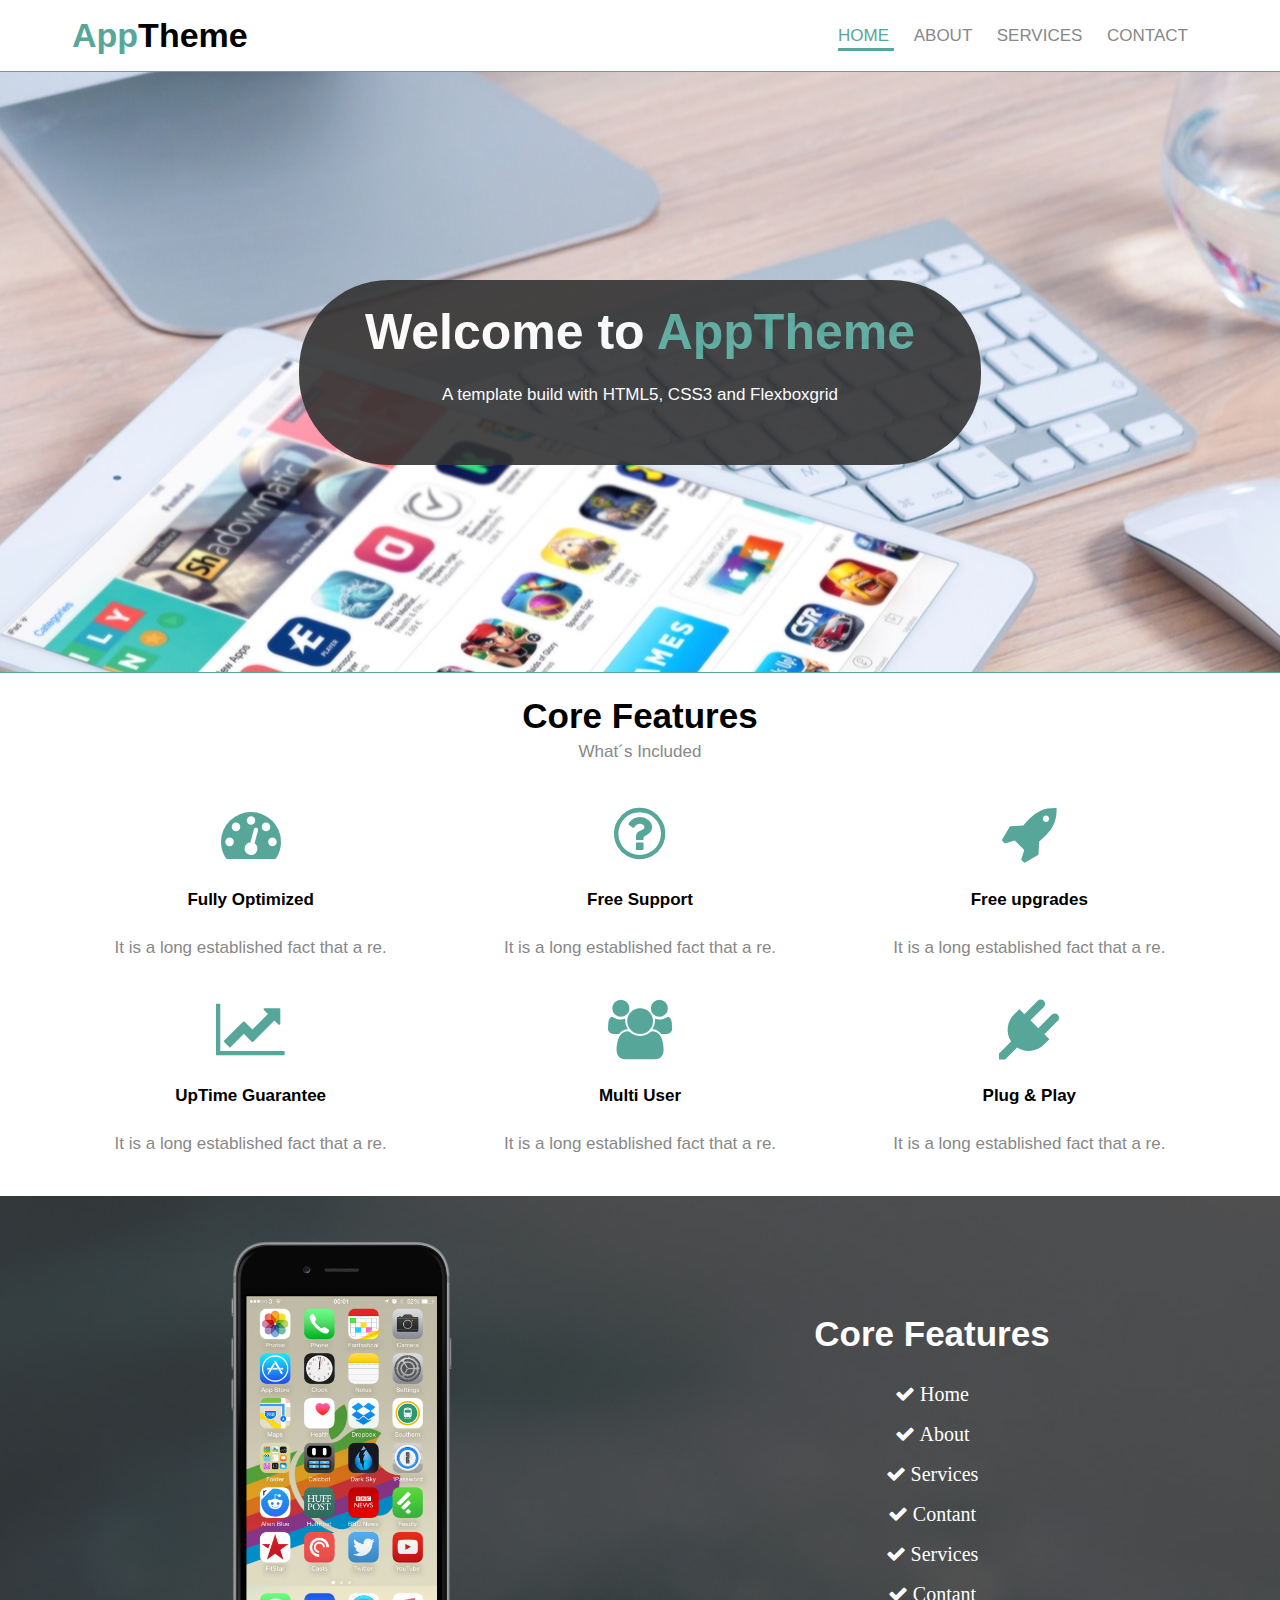
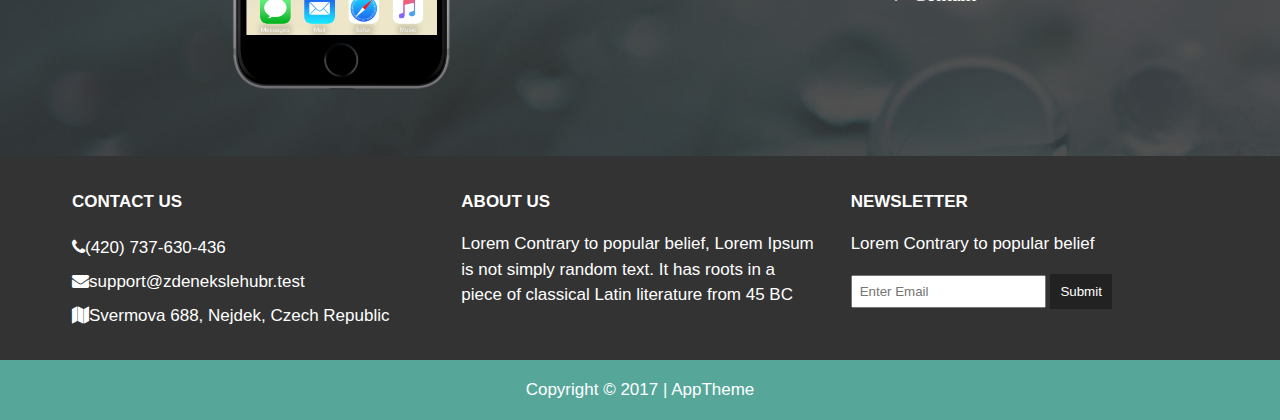
==== index.html @ 93b412a9 "initial commit" ====
<!DOCTYPE html>
<html lang="en">
<head>
    <meta charset="UTF-8">
    <title>AppTheme</title>
    <link rel="stylesheet" href="css/flexboxgrid.css"> 
    <link rel="stylesheet" href="css/style.css"> 
    <link rel="stylesheet" href="css/font-awesome.css"> 
</head>
<body>

    <!-- HEADER-->
    <header id="main-header">
        <div class="container">
            <div class="row end-sm end-md end-lg center-xs middle-xs middle-sm middle-md middle-lg">
                <div class="cols-xs-12 col-sm-2 col-md-2 col-lg-2 ">
                    <h1><span class="primary-text">App</span>Theme</h1>
                </div>
                <div class="cols-xs-12 col-sm-10 col-md-10 col-lg-10 ">
                  <nav id="navbar">
                    <ul>
                        <li class="current"><a href="index.html"> Home </a> </li>
                        <li><a href="about.html"> About </a> </li>
                        <li><a href="services.html"> Services </a> </li>
                        <li><a href="contact.html"> Contact </a> </li>
                    </ul>
                  </nav>
                </div>
            </div>
        </div>
    </header>

    <!-- Showcase -->
    <section id="showcase">
        <div class="container">
            <div class="row center-xs center-sm center-md center-lg middle-xs middle-sm middle-md middle-lg">
                <div class="cpl-xs-10 col-sm-10 col-md-10 col-lg-7 showcase-content">
                    <h1>Welcome to <span class="primary-text">AppTheme</span></h1>
                    <p>A template build with HTML5, CSS3 and Flexboxgrid</p>
                </div>
            </div>
        </div>
    </section>

    <!-- FEATURES -->
    <section id="features">
        <div class="container">
            <div class="row center-xs center-sm center-md center-lg">
                <div class="col-xs-12 col-sm-12 cold-md-12 col-lg-12">
                    <h2>Core Features </h2>
                    <p>What´s Included</p>
                    <!-- ICON ROW 1 -->
                    <div class="row center-xs center-sm center-md center-lg">
                        <div class="col-xs-12 col-sm-4 col-md-4 col-lg-4">
                            <i class="fa fa-dashboard"></i><br>
                            <h4>Fully Optimized</h4>
                            <p>It is a long established fact that a re.</p>
                        </div>
                        <div class="col-xs-12 col-sm-4 col-md-4 col-lg-4">
                            <i class="fa fa-question-circle-o"></i><br>
                            <h4>Free Support</h4>
                            <p>It is a long established fact that a re.</p>
                        </div>
                        <div class="col-xs-12 col-sm-4 col-md-4 col-lg-4">
                            <i class="fa fa-rocket"></i><br>
                            <h4>Free upgrades</h4>
                            <p>It is a long established fact that a re.</p>
                        </div>
                    </div>
                    <!-- ICON ROW 2 -->
                    <div class="row center-xs center-sm center-md center-lg">
                        <div class="col-xs-12 col-sm-4 col-md-4 col-lg-4">
                            <i class="fa fa-line-chart"></i><br>
                            <h4>UpTime Guarantee</h4>
                            <p>It is a long established fact that a re.</p>
                        </div>
                        <div class="col-xs-12 col-sm-4 col-md-4 col-lg-4">
                            <i class="fa fa-users"></i><br>
                            <h4>Multi User</h4>
                            <p>It is a long established fact that a re.</p>
                        </div>
                        <div class="col-xs-12 col-sm-4 col-md-4 col-lg-4">
                        <i class="fa fa-plug"></i><br>
                        <h4>Plug & Play</h4>
                        <p>It is a long established fact that a re.</p>
                        </div>
                    </div>
                </div>
            </div>
        </div>
    </section>

    <!-- INFO SECTION -->
    <section id="info">
        <div class="container">
            <div class="row center-xs center-sm center-md center-lg middle-xs middle-sm middle-md middle-lg">
                <div class="col-xs-12 col-sm-6 col-md-6 col-lg-6">
                    <img src="images/iphone.png" alt="">
                </div>
                <div class="col-xs-12 col-sm-6 col-md-6 col-lg-6">
                    <h2>Core Features</h2>
                    <ul>
                        <li><i class="fa fa-check"> Home </i> </li>
                        <li><i class="fa fa-check"> About </i> </li>
                        <li><i class="fa fa-check"> Services </i> </li>
                        <li><i class="fa fa-check"> Contant </i> </li>
                        <li><i class="fa fa-check"> Services </i> </li>
                        <li><i class="fa fa-check"> Contant </i> </li>
                    </ul> 
                </div>
            </div>
        </div>
    </section>

    <!-- COMPANY -->
    <section id="company">
        <div class="container">
            <div class="row">
            <div class="col-xs-12 col-sm-4 col-md-4 col-lg-4">
                <h4>Contact Us</h4>
                <ul>
                    <li><i class="fa fa-phone"></i>(420) 737-630-436</li>
                    <li><i class="fa fa-envelope"></i>support@zdenekslehubr.test</li>
                    <li><i class="fa fa-map"></i>Svermova 688, Nejdek, Czech Republic</li>
                </ul>
            </div>          
            <div class="col-xs-12 col-sm-4 col-md-4 col-lg-4">
                <h4>About Us</h4>
                <p>Lorem Contrary to popular belief, Lorem Ipsum is not simply random text. It has roots in a piece of classical Latin literature from 45 BC</p>
            </div>
            <div class="col-xs-12 col-sm-4 col-md-4 col-lg-4">
                <h4>NewsLetter</h4>
                <p>Lorem Contrary to popular belief</p>
                <form>
                    <input type="text" name="email" placeholder="Enter Email">
                    <button type="submit" name="button">Submit</button>
                </form>
                </div>
            </div>
        </div>
    </section>

    <!-- FOOTER -->
    <footer id="main-footer">
        <div class="container">
            <div class="row center-xs center-sm center-md center-lg">
                <div class="col-xs-12 col-sm-12 col-md-12 col-lg-12">
                    <p>Copyright &copy; 2017  | AppTheme </p>

                </div>
            </div>
        </div>
    </footer>
</body>
</html>
---- css/flexboxgrid.css ----
/* Uncomment and set these variables to customize the grid. */

.container-fluid {
  margin-right: auto;
  margin-left: auto;
  padding-right: 2rem;
  padding-left: 2rem;
}

.row {
  box-sizing: border-box;
  display: -ms-flexbox;
  display: -webkit-box;
  display: flex;
  -ms-flex: 0 1 auto;
  -webkit-box-flex: 0;
  flex: 0 1 auto;
  -ms-flex-direction: row;
  -webkit-box-orient: horizontal;
  -webkit-box-direction: normal;
  flex-direction: row;
  -ms-flex-wrap: wrap;
  flex-wrap: wrap;
  margin-right: -1rem;
  margin-left: -1rem;
}

.row.reverse {
  -ms-flex-direction: row-reverse;
  -webkit-box-orient: horizontal;
  -webkit-box-direction: reverse;
  flex-direction: row-reverse;
}

.col.reverse {
  -ms-flex-direction: column-reverse;
  -webkit-box-orient: vertical;
  -webkit-box-direction: reverse;
  flex-direction: column-reverse;
}

.col-xs,
.col-xs-1,
.col-xs-2,
.col-xs-3,
.col-xs-4,
.col-xs-5,
.col-xs-6,
.col-xs-7,
.col-xs-8,
.col-xs-9,
.col-xs-10,
.col-xs-11,
.col-xs-12 {
  box-sizing: border-box;
  -ms-flex: 0 0 auto;
  -webkit-box-flex: 0;
  flex: 0 0 auto;
  padding-right: 1rem;
  padding-left: 1rem;
}

.col-xs {
  -webkit-flex-grow: 1;
  -ms-flex-positive: 1;
  -webkit-box-flex: 1;
  flex-grow: 1;
  -ms-flex-preferred-size: 0;
  flex-basis: 0;
  max-width: 100%;
}

.col-xs-1 {
  -ms-flex-preferred-size: 8.333%;
  flex-basis: 8.333%;
  max-width: 8.333%;
}

.col-xs-2 {
  -ms-flex-preferred-size: 16.667%;
  flex-basis: 16.667%;
  max-width: 16.667%;
}

.col-xs-3 {
  -ms-flex-preferred-size: 25%;
  flex-basis: 25%;
  max-width: 25%;
}

.col-xs-4 {
  -ms-flex-preferred-size: 33.333%;
  flex-basis: 33.333%;
  max-width: 33.333%;
}

.col-xs-5 {
  -ms-flex-preferred-size: 41.667%;
  flex-basis: 41.667%;
  max-width: 41.667%;
}

.col-xs-6 {
  -ms-flex-preferred-size: 50%;
  flex-basis: 50%;
  max-width: 50%;
}

.col-xs-7 {
  -ms-flex-preferred-size: 58.333%;
  flex-basis: 58.333%;
  max-width: 58.333%;
}

.col-xs-8 {
  -ms-flex-preferred-size: 66.667%;
  flex-basis: 66.667%;
  max-width: 66.667%;
}

.col-xs-9 {
  -ms-flex-preferred-size: 75%;
  flex-basis: 75%;
  max-width: 75%;
}

.col-xs-10 {
  -ms-flex-preferred-size: 83.333%;
  flex-basis: 83.333%;
  max-width: 83.333%;
}

.col-xs-11 {
  -ms-flex-preferred-size: 91.667%;
  flex-basis: 91.667%;
  max-width: 91.667%;
}

.col-xs-12 {
  -ms-flex-preferred-size: 100%;
  flex-basis: 100%;
  max-width: 100%;
}

.col-xs-offset-1 {
  margin-left: 8.333%;
}

.col-xs-offset-2 {
  margin-left: 16.667%;
}

.col-xs-offset-3 {
  margin-left: 25%;
}

.col-xs-offset-4 {
  margin-left: 33.333%;
}

.col-xs-offset-5 {
  margin-left: 41.667%;
}

.col-xs-offset-6 {
  margin-left: 50%;
}

.col-xs-offset-7 {
  margin-left: 58.333%;
}

.col-xs-offset-8 {
  margin-left: 66.667%;
}

.col-xs-offset-9 {
  margin-left: 75%;
}

.col-xs-offset-10 {
  margin-left: 83.333%;
}

.col-xs-offset-11 {
  margin-left: 91.667%;
}

.start-xs {
  -ms-flex-pack: start;
  -webkit-box-pack: start;
  justify-content: flex-start;
  text-align: start;
}

.center-xs {
  -ms-flex-pack: center;
  -webkit-box-pack: center;
  justify-content: center;
  text-align: center;
}

.end-xs {
  -ms-flex-pack: end;
  -webkit-box-pack: end;
  justify-content: flex-end;
  text-align: end;
}

.top-xs {
  -ms-flex-align: start;
  -webkit-box-align: start;
  align-items: flex-start;
}

.middle-xs {
  -ms-flex-align: center;
  -webkit-box-align: center;
  align-items: center;
}

.bottom-xs {
  -ms-flex-align: end;
  -webkit-box-align: end;
  align-items: flex-end;
}

.around-xs {
  -ms-flex-pack: distribute;
  justify-content: space-around;
}

.between-xs {
  -ms-flex-pack: justify;
  -webkit-box-pack: justify;
  justify-content: space-between;
}

.first-xs {
  -ms-flex-order: -1;
  -webkit-box-ordinal-group: 0;
  order: -1;
}

.last-xs {
  -ms-flex-order: 1;
  -webkit-box-ordinal-group: 2;
  order: 1;
}

@media only screen and (min-width: 48em) {
  .container {
    width: 46rem;
  }

  .col-sm,
  .col-sm-1,
  .col-sm-2,
  .col-sm-3,
  .col-sm-4,
  .col-sm-5,
  .col-sm-6,
  .col-sm-7,
  .col-sm-8,
  .col-sm-9,
  .col-sm-10,
  .col-sm-11,
  .col-sm-12 {
    box-sizing: border-box;
    -ms-flex: 0 0 auto;
    -webkit-box-flex: 0;
    flex: 0 0 auto;
    padding-right: 1rem;
    padding-left: 1rem;
  }

  .col-sm {
    -webkit-flex-grow: 1;
    -ms-flex-positive: 1;
    -webkit-box-flex: 1;
    flex-grow: 1;
    -ms-flex-preferred-size: 0;
    flex-basis: 0;
    max-width: 100%;
  }

  .col-sm-1 {
    -ms-flex-preferred-size: 8.333%;
    flex-basis: 8.333%;
    max-width: 8.333%;
  }

  .col-sm-2 {
    -ms-flex-preferred-size: 16.667%;
    flex-basis: 16.667%;
    max-width: 16.667%;
  }

  .col-sm-3 {
    -ms-flex-preferred-size: 25%;
    flex-basis: 25%;
    max-width: 25%;
  }

  .col-sm-4 {
    -ms-flex-preferred-size: 33.333%;
    flex-basis: 33.333%;
    max-width: 33.333%;
  }

  .col-sm-5 {
    -ms-flex-preferred-size: 41.667%;
    flex-basis: 41.667%;
    max-width: 41.667%;
  }

  .col-sm-6 {
    -ms-flex-preferred-size: 50%;
    flex-basis: 50%;
    max-width: 50%;
  }

  .col-sm-7 {
    -ms-flex-preferred-size: 58.333%;
    flex-basis: 58.333%;
    max-width: 58.333%;
  }

  .col-sm-8 {
    -ms-flex-preferred-size: 66.667%;
    flex-basis: 66.667%;
    max-width: 66.667%;
  }

  .col-sm-9 {
    -ms-flex-preferred-size: 75%;
    flex-basis: 75%;
    max-width: 75%;
  }

  .col-sm-10 {
    -ms-flex-preferred-size: 83.333%;
    flex-basis: 83.333%;
    max-width: 83.333%;
  }

  .col-sm-11 {
    -ms-flex-preferred-size: 91.667%;
    flex-basis: 91.667%;
    max-width: 91.667%;
  }

  .col-sm-12 {
    -ms-flex-preferred-size: 100%;
    flex-basis: 100%;
    max-width: 100%;
  }

  .col-sm-offset-1 {
    margin-left: 8.333%;
  }

  .col-sm-offset-2 {
    margin-left: 16.667%;
  }

  .col-sm-offset-3 {
    margin-left: 25%;
  }

  .col-sm-offset-4 {
    margin-left: 33.333%;
  }

  .col-sm-offset-5 {
    margin-left: 41.667%;
  }

  .col-sm-offset-6 {
    margin-left: 50%;
  }

  .col-sm-offset-7 {
    margin-left: 58.333%;
  }

  .col-sm-offset-8 {
    margin-left: 66.667%;
  }

  .col-sm-offset-9 {
    margin-left: 75%;
  }

  .col-sm-offset-10 {
    margin-left: 83.333%;
  }

  .col-sm-offset-11 {
    margin-left: 91.667%;
  }

  .start-sm {
    -ms-flex-pack: start;
    -webkit-box-pack: start;
    justify-content: flex-start;
    text-align: start;
  }

  .center-sm {
    -ms-flex-pack: center;
    -webkit-box-pack: center;
    justify-content: center;
    text-align: center;
  }

  .end-sm {
    -ms-flex-pack: end;
    -webkit-box-pack: end;
    justify-content: flex-end;
    text-align: end;
  }

  .top-sm {
    -ms-flex-align: start;
    -webkit-box-align: start;
    align-items: flex-start;
  }

  .middle-sm {
    -ms-flex-align: center;
    -webkit-box-align: center;
    align-items: center;
  }

  .bottom-sm {
    -ms-flex-align: end;
    -webkit-box-align: end;
    align-items: flex-end;
  }

  .around-sm {
    -ms-flex-pack: distribute;
    justify-content: space-around;
  }

  .between-sm {
    -ms-flex-pack: justify;
    -webkit-box-pack: justify;
    justify-content: space-between;
  }

  .first-sm {
    -ms-flex-order: -1;
    -webkit-box-ordinal-group: 0;
    order: -1;
  }

  .last-sm {
    -ms-flex-order: 1;
    -webkit-box-ordinal-group: 2;
    order: 1;
  }
}

@media only screen and (min-width: 62em) {
  .container {
    width: 61rem;
  }

  .col-md,
  .col-md-1,
  .col-md-2,
  .col-md-3,
  .col-md-4,
  .col-md-5,
  .col-md-6,
  .col-md-7,
  .col-md-8,
  .col-md-9,
  .col-md-10,
  .col-md-11,
  .col-md-12 {
    box-sizing: border-box;
    -ms-flex: 0 0 auto;
    -webkit-box-flex: 0;
    flex: 0 0 auto;
    padding-right: 1rem;
    padding-left: 1rem;
  }

  .col-md {
    -webkit-flex-grow: 1;
    -ms-flex-positive: 1;
    -webkit-box-flex: 1;
    flex-grow: 1;
    -ms-flex-preferred-size: 0;
    flex-basis: 0;
    max-width: 100%;
  }

  .col-md-1 {
    -ms-flex-preferred-size: 8.333%;
    flex-basis: 8.333%;
    max-width: 8.333%;
  }

  .col-md-2 {
    -ms-flex-preferred-size: 16.667%;
    flex-basis: 16.667%;
    max-width: 16.667%;
  }

  .col-md-3 {
    -ms-flex-preferred-size: 25%;
    flex-basis: 25%;
    max-width: 25%;
  }

  .col-md-4 {
    -ms-flex-preferred-size: 33.333%;
    flex-basis: 33.333%;
    max-width: 33.333%;
  }

  .col-md-5 {
    -ms-flex-preferred-size: 41.667%;
    flex-basis: 41.667%;
    max-width: 41.667%;
  }

  .col-md-6 {
    -ms-flex-preferred-size: 50%;
    flex-basis: 50%;
    max-width: 50%;
  }

  .col-md-7 {
    -ms-flex-preferred-size: 58.333%;
    flex-basis: 58.333%;
    max-width: 58.333%;
  }

  .col-md-8 {
    -ms-flex-preferred-size: 66.667%;
    flex-basis: 66.667%;
    max-width: 66.667%;
  }

  .col-md-9 {
    -ms-flex-preferred-size: 75%;
    flex-basis: 75%;
    max-width: 75%;
  }

  .col-md-10 {
    -ms-flex-preferred-size: 83.333%;
    flex-basis: 83.333%;
    max-width: 83.333%;
  }

  .col-md-11 {
    -ms-flex-preferred-size: 91.667%;
    flex-basis: 91.667%;
    max-width: 91.667%;
  }

  .col-md-12 {
    -ms-flex-preferred-size: 100%;
    flex-basis: 100%;
    max-width: 100%;
  }

  .col-md-offset-1 {
    margin-left: 8.333%;
  }

  .col-md-offset-2 {
    margin-left: 16.667%;
  }

  .col-md-offset-3 {
    margin-left: 25%;
  }

  .col-md-offset-4 {
    margin-left: 33.333%;
  }

  .col-md-offset-5 {
    margin-left: 41.667%;
  }

  .col-md-offset-6 {
    margin-left: 50%;
  }

  .col-md-offset-7 {
    margin-left: 58.333%;
  }

  .col-md-offset-8 {
    margin-left: 66.667%;
  }

  .col-md-offset-9 {
    margin-left: 75%;
  }

  .col-md-offset-10 {
    margin-left: 83.333%;
  }

  .col-md-offset-11 {
    margin-left: 91.667%;
  }

  .start-md {
    -ms-flex-pack: start;
    -webkit-box-pack: start;
    justify-content: flex-start;
    text-align: start;
  }

  .center-md {
    -ms-flex-pack: center;
    -webkit-box-pack: center;
    justify-content: center;
    text-align: center;
  }

  .end-md {
    -ms-flex-pack: end;
    -webkit-box-pack: end;
    justify-content: flex-end;
    text-align: end;
  }

  .top-md {
    -ms-flex-align: start;
    -webkit-box-align: start;
    align-items: flex-start;
  }

  .middle-md {
    -ms-flex-align: center;
    -webkit-box-align: center;
    align-items: center;
  }

  .bottom-md {
    -ms-flex-align: end;
    -webkit-box-align: end;
    align-items: flex-end;
  }

  .around-md {
    -ms-flex-pack: distribute;
    justify-content: space-around;
  }

  .between-md {
    -ms-flex-pack: justify;
    -webkit-box-pack: justify;
    justify-content: space-between;
  }

  .first-md {
    -ms-flex-order: -1;
    -webkit-box-ordinal-group: 0;
    order: -1;
  }

  .last-md {
    -ms-flex-order: 1;
    -webkit-box-ordinal-group: 2;
    order: 1;
  }
}

@media only screen and (min-width: 75em) {
  .container {
    width: 71rem;
  }

  .col-lg,
  .col-lg-1,
  .col-lg-2,
  .col-lg-3,
  .col-lg-4,
  .col-lg-5,
  .col-lg-6,
  .col-lg-7,
  .col-lg-8,
  .col-lg-9,
  .col-lg-10,
  .col-lg-11,
  .col-lg-12 {
    box-sizing: border-box;
    -ms-flex: 0 0 auto;
    -webkit-box-flex: 0;
    flex: 0 0 auto;
    padding-right: 1rem;
    padding-left: 1rem;
  }

  .col-lg {
    -webkit-flex-grow: 1;
    -ms-flex-positive: 1;
    -webkit-box-flex: 1;
    flex-grow: 1;
    -ms-flex-preferred-size: 0;
    flex-basis: 0;
    max-width: 100%;
  }

  .col-lg-1 {
    -ms-flex-preferred-size: 8.333%;
    flex-basis: 8.333%;
    max-width: 8.333%;
  }

  .col-lg-2 {
    -ms-flex-preferred-size: 16.667%;
    flex-basis: 16.667%;
    max-width: 16.667%;
  }

  .col-lg-3 {
    -ms-flex-preferred-size: 25%;
    flex-basis: 25%;
    max-width: 25%;
  }

  .col-lg-4 {
    -ms-flex-preferred-size: 33.333%;
    flex-basis: 33.333%;
    max-width: 33.333%;
  }

  .col-lg-5 {
    -ms-flex-preferred-size: 41.667%;
    flex-basis: 41.667%;
    max-width: 41.667%;
  }

  .col-lg-6 {
    -ms-flex-preferred-size: 50%;
    flex-basis: 50%;
    max-width: 50%;
  }

  .col-lg-7 {
    -ms-flex-preferred-size: 58.333%;
    flex-basis: 58.333%;
    max-width: 58.333%;
  }

  .col-lg-8 {
    -ms-flex-preferred-size: 66.667%;
    flex-basis: 66.667%;
    max-width: 66.667%;
  }

  .col-lg-9 {
    -ms-flex-preferred-size: 75%;
    flex-basis: 75%;
    max-width: 75%;
  }

  .col-lg-10 {
    -ms-flex-preferred-size: 83.333%;
    flex-basis: 83.333%;
    max-width: 83.333%;
  }

  .col-lg-11 {
    -ms-flex-preferred-size: 91.667%;
    flex-basis: 91.667%;
    max-width: 91.667%;
  }

  .col-lg-12 {
    -ms-flex-preferred-size: 100%;
    flex-basis: 100%;
    max-width: 100%;
  }

  .col-lg-offset-1 {
    margin-left: 8.333%;
  }

  .col-lg-offset-2 {
    margin-left: 16.667%;
  }

  .col-lg-offset-3 {
    margin-left: 25%;
  }

  .col-lg-offset-4 {
    margin-left: 33.333%;
  }

  .col-lg-offset-5 {
    margin-left: 41.667%;
  }

  .col-lg-offset-6 {
    margin-left: 50%;
  }

  .col-lg-offset-7 {
    margin-left: 58.333%;
  }

  .col-lg-offset-8 {
    margin-left: 66.667%;
  }

  .col-lg-offset-9 {
    margin-left: 75%;
  }

  .col-lg-offset-10 {
    margin-left: 83.333%;
  }

  .col-lg-offset-11 {
    margin-left: 91.667%;
  }

  .start-lg {
    -ms-flex-pack: start;
    -webkit-box-pack: start;
    justify-content: flex-start;
    text-align: start;
  }

  .center-lg {
    -ms-flex-pack: center;
    -webkit-box-pack: center;
    justify-content: center;
    text-align: center;
  }

  .end-lg {
    -ms-flex-pack: end;
    -webkit-box-pack: end;
    justify-content: flex-end;
    text-align: end;
  }

  .top-lg {
    -ms-flex-align: start;
    -webkit-box-align: start;
    align-items: flex-start;
  }

  .middle-lg {
    -ms-flex-align: center;
    -webkit-box-align: center;
    align-items: center;
  }

  .bottom-lg {
    -ms-flex-align: end;
    -webkit-box-align: end;
    align-items: flex-end;
  }

  .around-lg {
    -ms-flex-pack: distribute;
    justify-content: space-around;
  }

  .between-lg {
    -ms-flex-pack: justify;
    -webkit-box-pack: justify;
    justify-content: space-between;
  }

  .first-lg {
    -ms-flex-order: -1;
    -webkit-box-ordinal-group: 0;
    order: -1;
  }

  .last-lg {
    -ms-flex-order: 1;
    -webkit-box-ordinal-group: 2;
    order: 1;
  }
}
---- css/style.css ----
body{
    font-family:'Open-sans', sans-serif;
    font-size: 17px;
    line-height: 1.5em;
    margin: 0;
    padding: 0;
}


img{
    width:100%;
}

.container{
    margin:auto;
}

/* COMMON CLASSES */

.primary-text{
    color:#56a79a;
}

.primary-background{
    color:#56a79a;
}

/* HEADER */

#main-header{
    border-bottom: 1px solid #56a79a;
}

/* NAVBAR */
#navbar{
    text-transform: uppercase;
}

#navbar li{
    display:inline;
    padding-right:20px;
    list-style: none;
}

#navbar a{
    text-decoration:none;
    color:#888;
}

#navbar li.current a, #navbar a:hover{
    color:#56a79a;
    border-bottom: 3px solid #56a79a;
    padding-bottom: 3px;
}

/* SHOWCASE */
#showcase{
    background: url('../images/showcase.jpg') no-repeat center center;
    border-bottom: 1px solid #56a79a;
    margin-bottom: 30px;

}

#showcase .row{
    height:600px;   
}

#showcase h1 {
    font-size:50px;
    margin:0;
    padding-bottom: 20px;
}
#shocase p{
    margin:0;
    color:#ccc;    
}
#showcase .showcase-content{
    background: #333;
    color:#fff;
    border-radius: 90px;
    padding:40px;
    opacity: 0.9;
}


/* FEATURES */
#features h2{
    font-size: 35px;
    margin:0;
    padding-bottom: 10px;
}

#features p{
    color:#888;
    margin:0;
    margin-bottom: 40px;
}
#features .fa{
    font-size:60px;
    color:#56a79a;
}

/* INFO */
#info{
    background:#333 url('../images/info-bg.jpg') no-repeat ;
    color:#fff;
}

#info h2{
    font-size: 35px;
    margin: 0;
    padding-bottom: 10px;  
}

#info ul{
    list-style: none;
    padding:0;
}

#info li{
    line-height: 2em;
    font-size: 20px ;
}

/* COMPANY */
#company{
    background: #333;
    color:#fff;
    padding:10px 0;
}

#company h4{
    text-transform: uppercase;
    margin-bottom: 0;
}

#company ul{
    padding:0;
    list-style: none;
    line-height: 2em;
}

#company input[type="text"]{
    padding:7px;

}

#company button{
    background: #222;
    color:#fff;
    padding:10px;
    border:0;
}

/* FOOTER */
#main-footer{
    background: #56a79a;
    color:#fff;
}

/* PAGE */
#page{
    margin-bottom: 40px;
}

/* SERVICES */
.services ul li{
    list-style: none;
    padding:10px;
}

.services ul li:nth-child(odd){
    background: #333;
    color:#fff;
}

.services ul li:nth-child(even){
    background: #56a79a;
    color:#fff;
}

/* CONTACT */
.contact form{
    background: #333;
    color:#fff;
    padding:20px;
}

.contact form input[type="text"]{
    width:50%;
    height:30px;
    margin-bottom: 10px;
}
.contact form textarea{
    width:50%;
    height:100px;
}
.contact form button{
    width: 50%;
    padding:10px 0;
    border:0;
    background: #222;
    color:#fff;
}

.contact form label{
    text-transform: uppercase;
}




/* MEDIA QUERIES */
@media(max-width:800px){
    #showcase h1{
        font-size: 30px;

    }

}


@media(max-width:500px){
    #showcase .showcase-content{
        padding: 40px 10px;        
    }
}
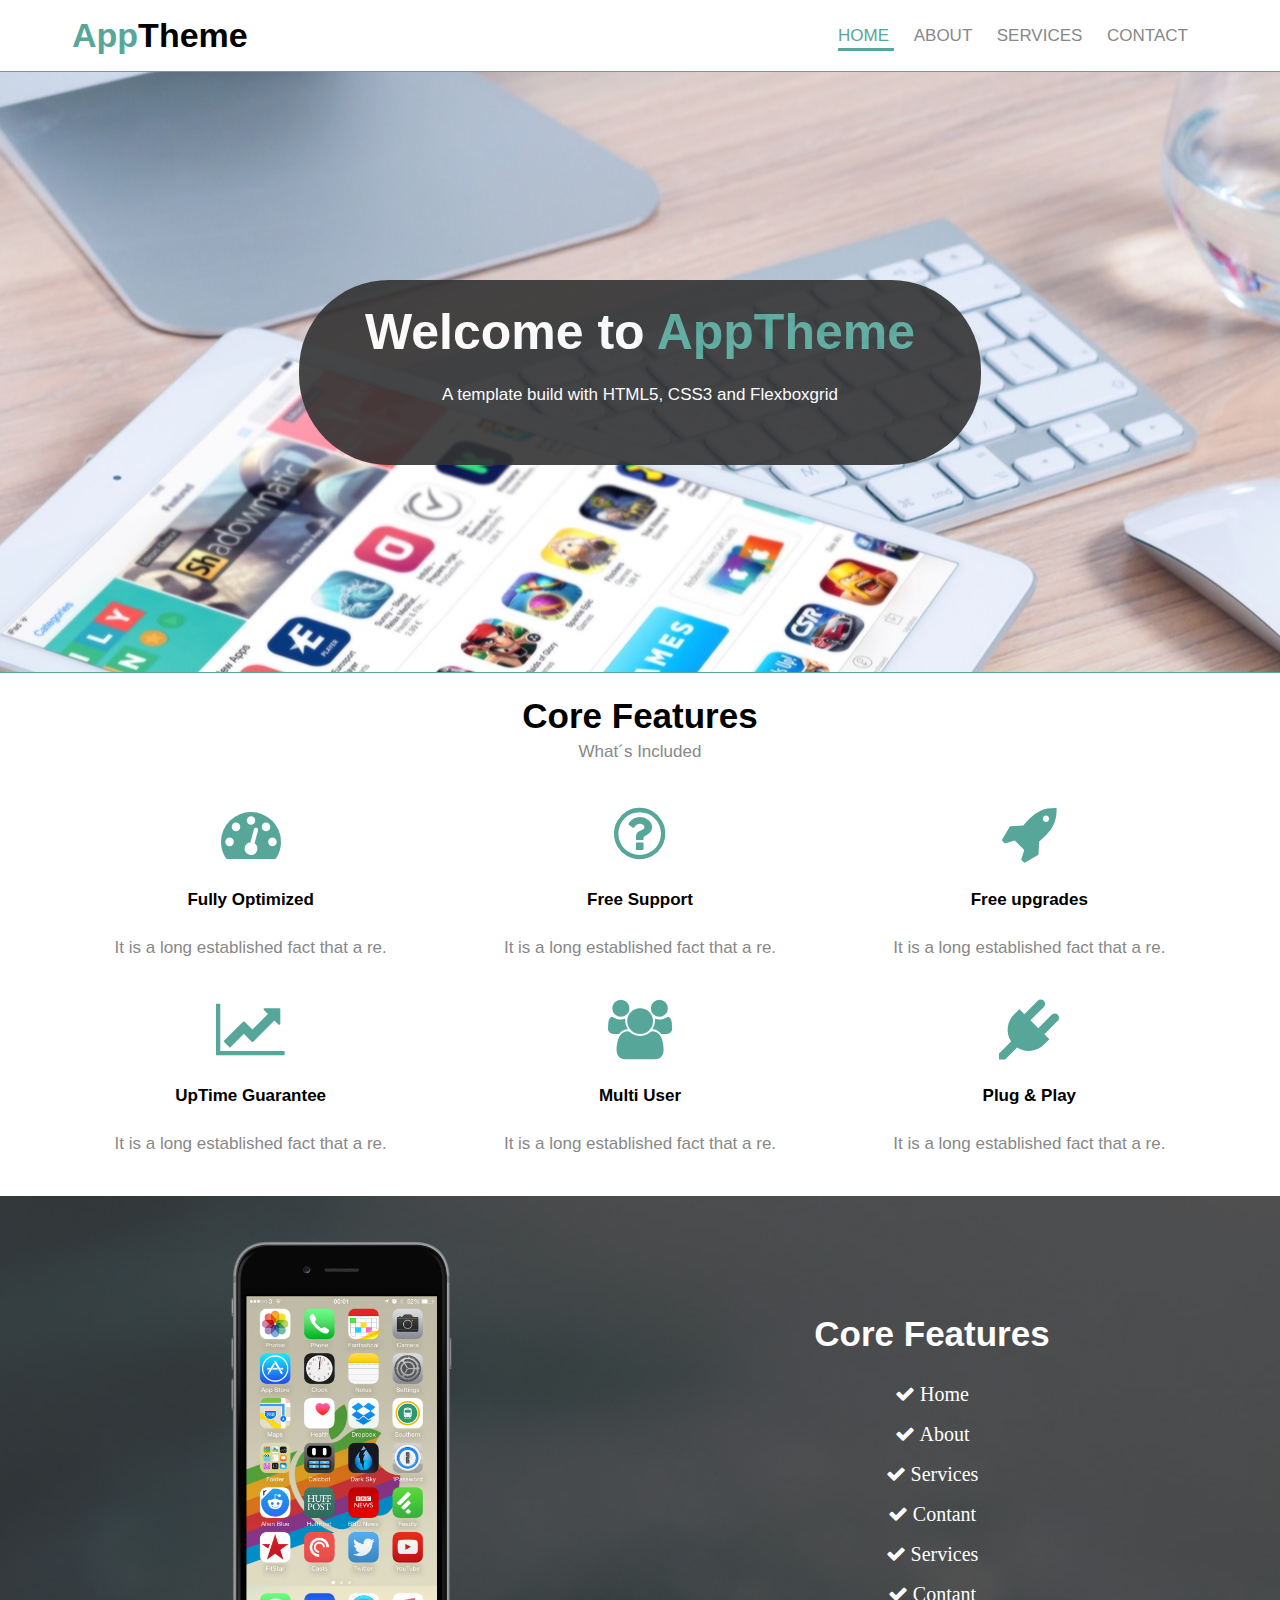
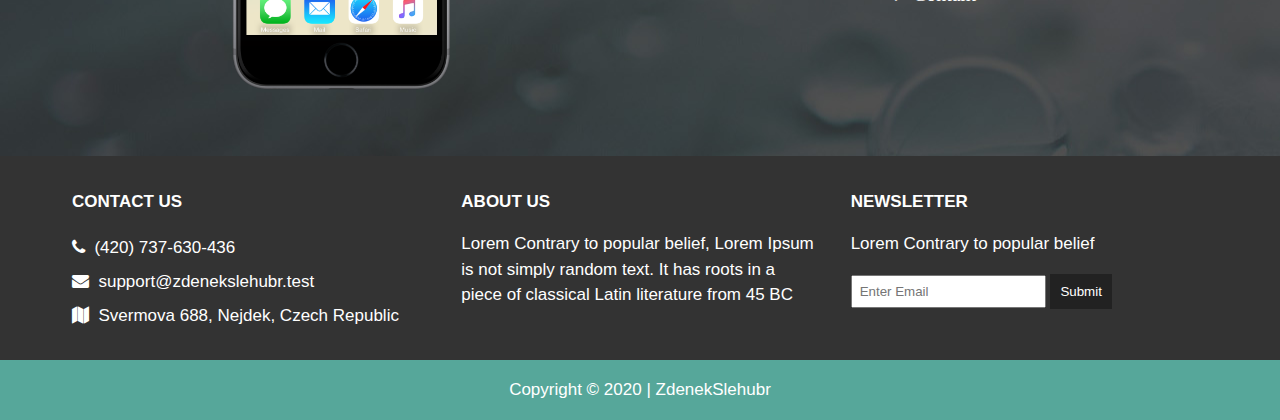
==== commit a4f5de5c: "margin" ====
--- a/index.html
+++ b/index.html
@@ -119,9 +119,9 @@
             <div class="col-xs-12 col-sm-4 col-md-4 col-lg-4">
                 <h4>Contact Us</h4>
                 <ul>
-                    <li><i class="fa fa-phone"></i>(420) 737-630-436</li>
-                    <li><i class="fa fa-envelope"></i>support@zdenekslehubr.test</li>
-                    <li><i class="fa fa-map"></i>Svermova 688, Nejdek, Czech Republic</li>
+                    <li><i class="fa fa-phone"></i>  (420) 737-630-436</li>
+                    <li><i class="fa fa-envelope"></i>  support@zdenekslehubr.test</li>
+                    <li><i class="fa fa-map"></i>  Svermova 688, Nejdek, Czech Republic</li>
                 </ul>
             </div>          
             <div class="col-xs-12 col-sm-4 col-md-4 col-lg-4">
@@ -145,7 +145,7 @@
         <div class="container">
             <div class="row center-xs center-sm center-md center-lg">
                 <div class="col-xs-12 col-sm-12 col-md-12 col-lg-12">
-                    <p>Copyright &copy; 2017  | AppTheme </p>
+                    <p>Copyright &copy; 2020  | ZdenekSlehubr </p>
 
                 </div>
             </div>
